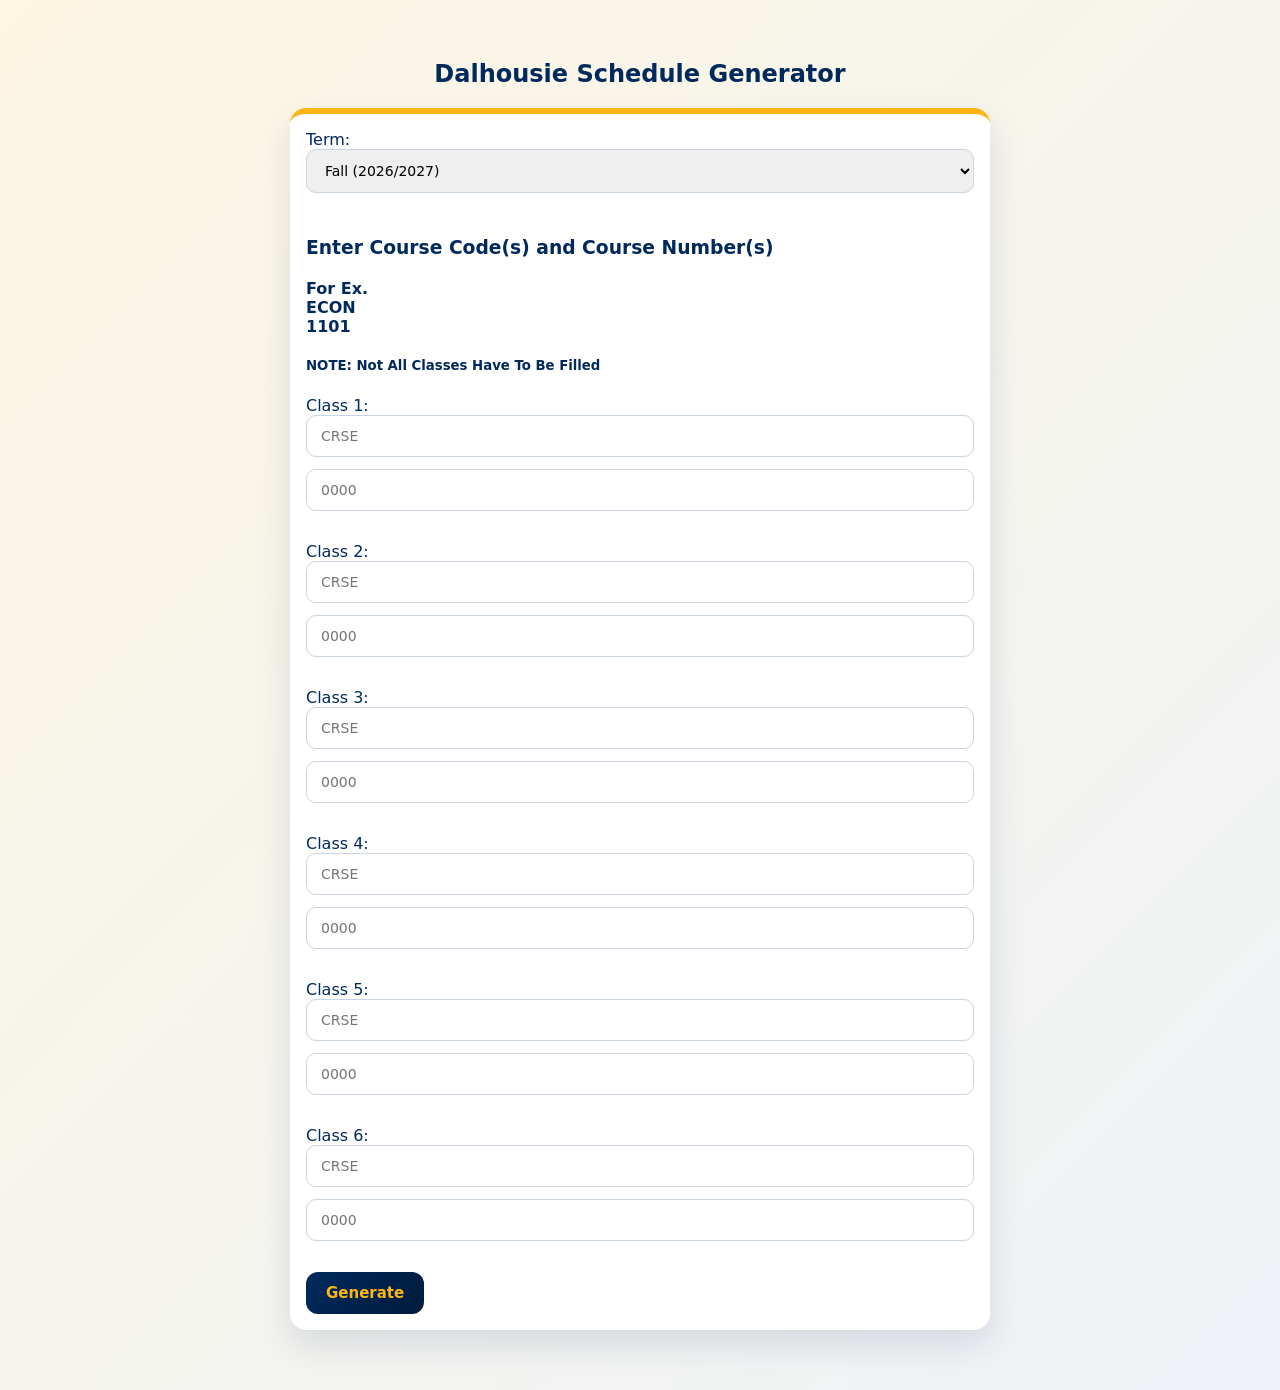
==== index.html @ e428ef29 "Initial commit" ====
<!DOCTYPE html>
<html lang="en">
<head>
    <meta charset="UTF-8">
    <meta name="viewport" content="width=device-width, initial-scale=1.0">
    <title>Form Example</title>
    <link rel="stylesheet" href="css/style.css">

</head>
<body>
    <h2>Dalhousie Schedule Generator</h2>
    <form action="#" method="post">

        <label for ="term">Term: </label> 
        <select name ="term" id ="term"> 
            <option value = "fall">Fall (2026/2027)</option>
            <option value = "winter">Winter (2026/2027)</option>
            <option value = "med">Medicine/Denistry  (2026/2027)</option>
            <!-- <option value = "summer">Summer</option> -->
        </select>

        <h3>Enter Course Code(s) and Course Number(s)</h3>
        <h4>For Ex.<br>ECON <br>1101</h4>

        <h5><strong>NOTE: Not All Classes Have To Be Filled</strong></h5>


        <label for="input1">Class 1:</label>
        <input type="text" id="input1" name="input1" placeholder="CRSE" value ="">
        <input type="number" id="number1" name="number1" placeholder="0000" value=""><br><br>

        <label for="input2">Class 2:</label>
        <input type="text" id="input2" name="input2" placeholder="CRSE" value ="">
        <input type="number" id="number2" name="number2" placeholder="0000" value=""><br><br>

        <label for="input3">Class 3:</label>
        <input type="text" id="input3" name="input3" placeholder="CRSE" value ="">
        <input type="number" id="number3" name="number3" placeholder="0000" value=""><br><br>

        <label for="input4">Class 4:</label>
        <input type="text" id="input4" name="input4" placeholder="CRSE" value ="">
        <input type="number" id="number4" name="number4" placeholder="0000" value=""><br><br>

        <label for="input5">Class 5:</label>
        <input type="text" id="input5" name="input5" placeholder="CRSE" value ="">
        <input type="number" id="number5" name="number5" placeholder="0000" value=""><br><br>

        <label for="input6">Class 6:</label>
        <input type="text" id="input6" name="input6" placeholder="CRSE">
        <input type="number" id="number6" name="number6" placeholder="0000"><br><br>

        <!-- <label for="input1">Class 1:</label>
        <input type="text" id="input1" name="input1" placeholder="CRSE" value ="CSCI">
        <input type="number" id="number1" name="number1" placeholder="0000" value="2110"><br><br>

        <label for="input2">Class 2:</label>
        <input type="text" id="input2" name="input2" placeholder="CRSE" value ="CSCI">
        <input type="number" id="number2" name="number2" placeholder="0000" value="2141"><br><br>

        <label for="input3">Class 3:</label>
        <input type="text" id="input3" name="input3" placeholder="CRSE" value ="MATH">
        <input type="number" id="number3" name="number3" placeholder="0000" value="1030"><br><br>

        <label for="input4">Class 4:</label>
        <input type="text" id="input4" name="input4" placeholder="CRSE" value ="STAT">
        <input type="number" id="number4" name="number4" placeholder="0000" value="2060"><br><br>

        <label for="input5">Class 5:</label>
        <input type="text" id="input5" name="input5" placeholder="CRSE" value ="HIST">
        <input type="number" id="number5" name="number5" placeholder="0000" value="2335"><br><br>

        <label for="input6">Class 6:</label>
        <input type="text" id="input6" name="input6" placeholder="CRSE">
        <input type="number" id="number6" name="number6" placeholder="0000"><br><br> -->

        <button type="submit" id = "generateBtn">Generate</button>
    </form>

        <div id = "schedules">
            
        </div>

    <script src="Data/winterData2026.js"></script>
    <script src="Data/fallData2026.js"></script>
    <script src="Data/MedData.js"></script>
    <script src="Data/winterData.js"></script>
    <script src="Data/fallData.js"></script>
    <script src ="js/scheduleUtils.js"></script>
    <script src="js/script.js"></script>

</body>
</html>
---- css/style.css ----
/* ===== GLOBAL ===== */
* {
    box-sizing: border-box;
    font-family: "Inter", system-ui, -apple-system, BlinkMacSystemFont, sans-serif;
}

body {
    background: linear-gradient(135deg, #fdf6e3, #eef2f7);
    color: #002a5c;
    margin: 0;
    padding: 40px;
    width: 100%;
    box-sizing: border-box; /* padding is included in the width, not added on top */
}

form {
    justify-content: center;
    align-items: center;
}

/* ===== HEADINGS ===== */
h1, h2, h3 {
    font-weight: 700;
    color: #002a5c;
}

h2 {
    text-align: center;
}

h3 {
    margin-top: 32px;
    margin-bottom: 12px;
}

/* ===== FORM ===== */
form, .form-container {
    background: white;
    padding: 16px;
    border-radius: 16px;
    box-shadow: 0 15px 35px rgba(0, 42, 92, 0.12);
    max-width: 700px;
    margin: 20px auto;
    border-top: 6px solid #fdb515;
}

/* ===== INPUTS ===== */
input, select {
    width: 100%;
    padding: 12px 14px;
    margin-bottom: 12px;
    border-radius: 10px;
    border: 1px solid #cbd5e1;
    font-size: 14px;
    transition: border 0.2s, box-shadow 0.2s;
}

input:focus, select:focus {
    outline: none;
    border-color: #002a5c;
    box-shadow: 0 0 0 3px rgba(0, 42, 92, 0.18);
}

/* ===== BUTTON ===== */
button {
    background: linear-gradient(135deg, #002a5c, #001b3d);
    color: #fdb515;
    padding: 12px 20px;
    border: none;
    border-radius: 12px;
    font-size: 15px;
    font-weight: 700;
    cursor: pointer;
    transition: transform 0.15s, box-shadow 0.15s;
}

button:hover {
    transform: translateY(-2px);
    box-shadow: 0 10px 20px rgba(0, 42, 92, 0.35);
}

button:active {
    transform: translateY(0);
    box-shadow: none;
}

/* ===== SCHEDULE OUTPUT ===== */
#schedules {
    max-width: 1000px;
    margin: auto;
}

/* ===== SCHEDULE CARD ===== */
.schedule-card {
    background: white;
    border-radius: 18px;
    padding: 20px;
    margin-bottom: 30px;
    box-shadow: 0 12px 30px rgba(0, 42, 92, 0.15);
    border-left: 6px solid #fdb515;
}

/* ===== TABLE ===== */
.schedule-table {
    width: 100%;
    border-collapse: collapse;
    border-radius: 14px;
    overflow: hidden;
    margin-top: 12px;
}

.schedule-table th {
    background: #002a5c;
    color: #fdb515;
    padding: 10px;
    font-size: 13px;
}

.schedule-table td {
    border: 1px solid #e5e7eb;
    padding: 10px;
    font-size: 13px;
}

.schedule-table td.filled {
    background: linear-gradient(135deg, #fff3cc, #fde68a);
    font-weight: 600;
    color: #002a5c;
}

/* ===== TEXT OUTPUT ===== */
p {
    background: #fffaf0;
    padding: 10px 14px;
    border-radius: 10px;
    margin: 6px 0;
    border-left: 4px solid #fdb515;
    font-size: 14px;
    color: #002a5c;
}

/* ===== SEPARATOR ===== */
hr {
    border: none;
    height: 1px;
    background: linear-gradient(to right, transparent, #fdb515, transparent);
    margin: 30px 0;
}

table {
    background-color: white;
    margin-left: auto;
    margin-right: auto;
    border-collapse: collapse; /* optional, keeps borders neat */
    text-align: center;        /* center text inside cells */
    justify-content: center;
    align-items: center;
}


label { 
    text-align: center;
    justify-content: center;
    align-items: center;
}

th {
    background-color: rgb(154, 171, 177);
}

td, th { 
    width: 100px;
}

/* ===== MOBILE RESPONSIVENESS ===== */
@media (max-width: 600px) {

    body {
        padding: 16px;
    }

    h1 {
        font-size: 22px;
        text-align: center;
    }

    h2 {
        font-size: 18px;
    }

    h3 {
        font-size: 16px;
    }

    form, .form-container {
        padding: 12px;
        margin: 10px auto;
        border-radius: 12px;
    }

    input, select {
        font-size: 16px; /* prevents zoom on iPhone */
        padding: 10px;
    }

    button {
        width: 100%;
        padding: 14px;
        font-size: 16px;
    }

    /* Make schedule cards tighter */
    .schedule-card {
        padding: 14px;
        margin-bottom: 20px;
    }

    /* Make tables scroll horizontally instead of breaking layout */
    .schedule-table {
        display: block;
        overflow-x: auto;
        white-space: nowrap;
        margin: 20px;
    }

    /* Slightly smaller table text */
    .schedule-table th,
    .schedule-table td {
        font-size: 12px;
        padding: 8px;
    }

    /* Fix fixed width issue */
    td, th {
        width: auto;
        min-width: 80px;
    }

    /* Paragraphs spacing */
    p {
        font-size: 13px;
        padding: 8px 10px;
    }

    table {
        margin-right: 10px;
    }
}
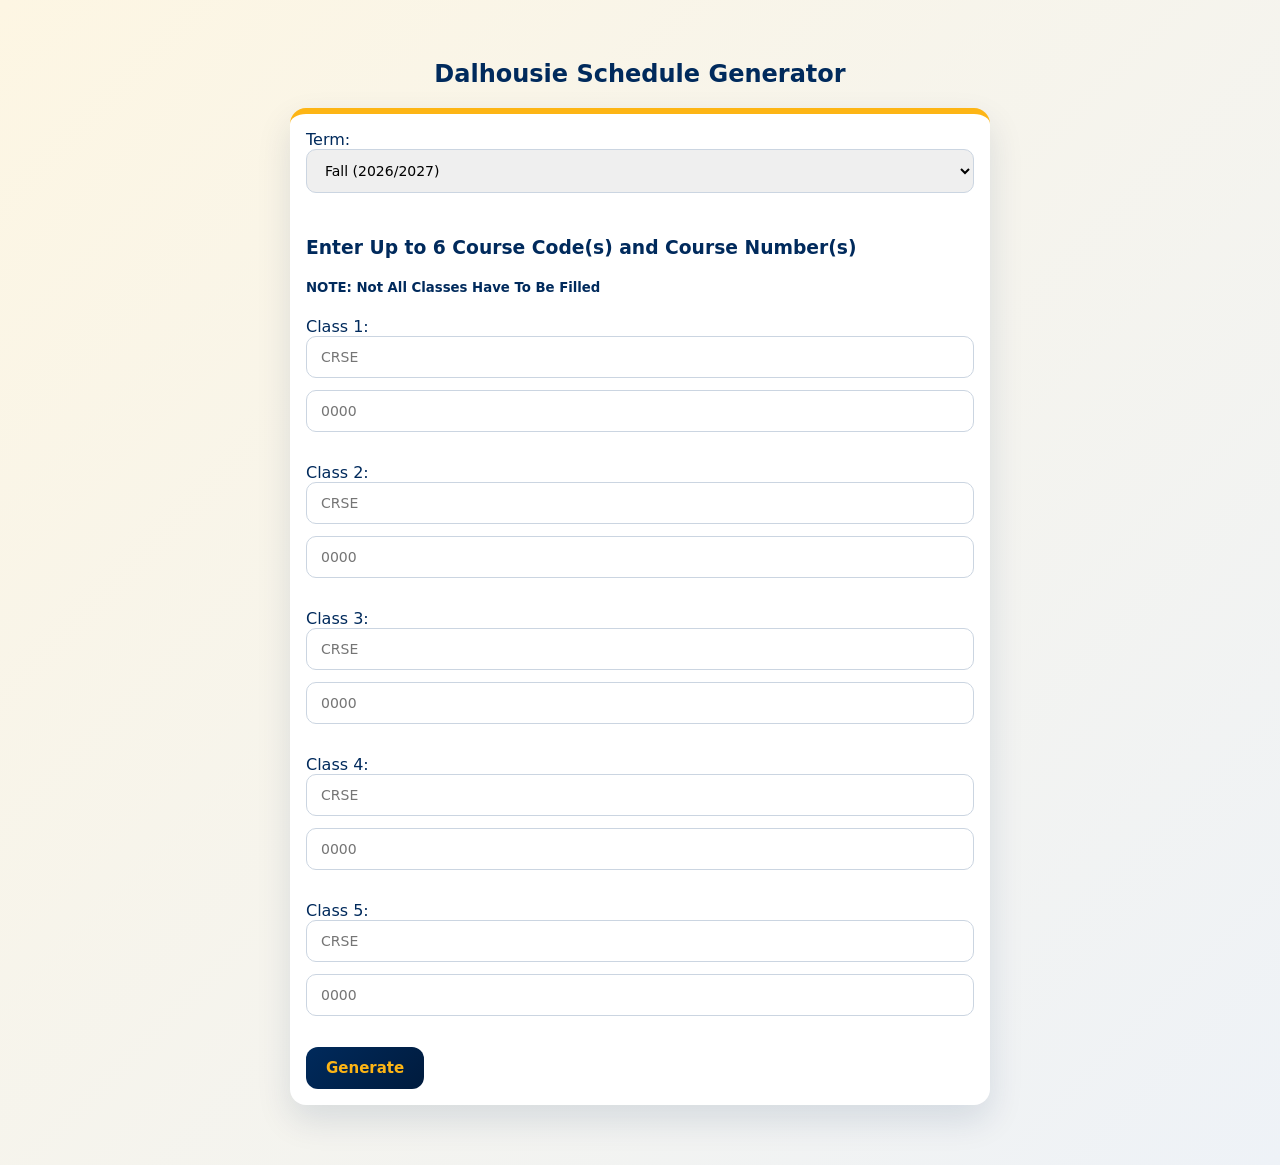
==== commit 4e5d3c6b: "Removed class 6" ====
--- a/index.html
+++ b/index.html
@@ -19,11 +19,8 @@
             <!-- <option value = "summer">Summer</option> -->
         </select>
 
-        <h3>Enter Course Code(s) and Course Number(s)</h3>
-        <h4>For Ex.<br>ECON <br>1101</h4>
-
+        <h3>Enter Up to 6 Course Code(s) and Course Number(s)</h3>
         <h5><strong>NOTE: Not All Classes Have To Be Filled</strong></h5>
-
 
         <label for="input1">Class 1:</label>
         <input type="text" id="input1" name="input1" placeholder="CRSE" value ="">
@@ -44,12 +41,13 @@
         <label for="input5">Class 5:</label>
         <input type="text" id="input5" name="input5" placeholder="CRSE" value ="">
         <input type="number" id="number5" name="number5" placeholder="0000" value=""><br><br>
-
+        
+        <!-- 
         <label for="input6">Class 6:</label>
         <input type="text" id="input6" name="input6" placeholder="CRSE">
         <input type="number" id="number6" name="number6" placeholder="0000"><br><br>
 
-        <!-- <label for="input1">Class 1:</label>
+        <label for="input1">Class 1:</label>
         <input type="text" id="input1" name="input1" placeholder="CRSE" value ="CSCI">
         <input type="number" id="number1" name="number1" placeholder="0000" value="2110"><br><br>
 
--- a/css/style.css
+++ b/css/style.css
@@ -106,7 +106,7 @@
     border-collapse: collapse;
     border-radius: 14px;
     overflow: hidden;
-    margin-top: 12px;
+    margin: 6px auto 10px
 }
 
 .schedule-table th {
@@ -117,6 +117,7 @@
 }
 
 .schedule-table td {
+    width: auto;
     border: 1px solid #e5e7eb;
     padding: 10px;
     font-size: 13px;
@@ -199,7 +200,7 @@
     }
 
     input, select {
-        font-size: 16px; /* prevents zoom on iPhone */
+        font-size: 16px;
         padding: 10px;
     }
 
@@ -212,7 +213,7 @@
     /* Make schedule cards tighter */
     .schedule-card {
         padding: 14px;
-        margin-bottom: 20px;
+        /*margin-bottom: 20px;*/
     }
 
     /* Make tables scroll horizontally instead of breaking layout */
